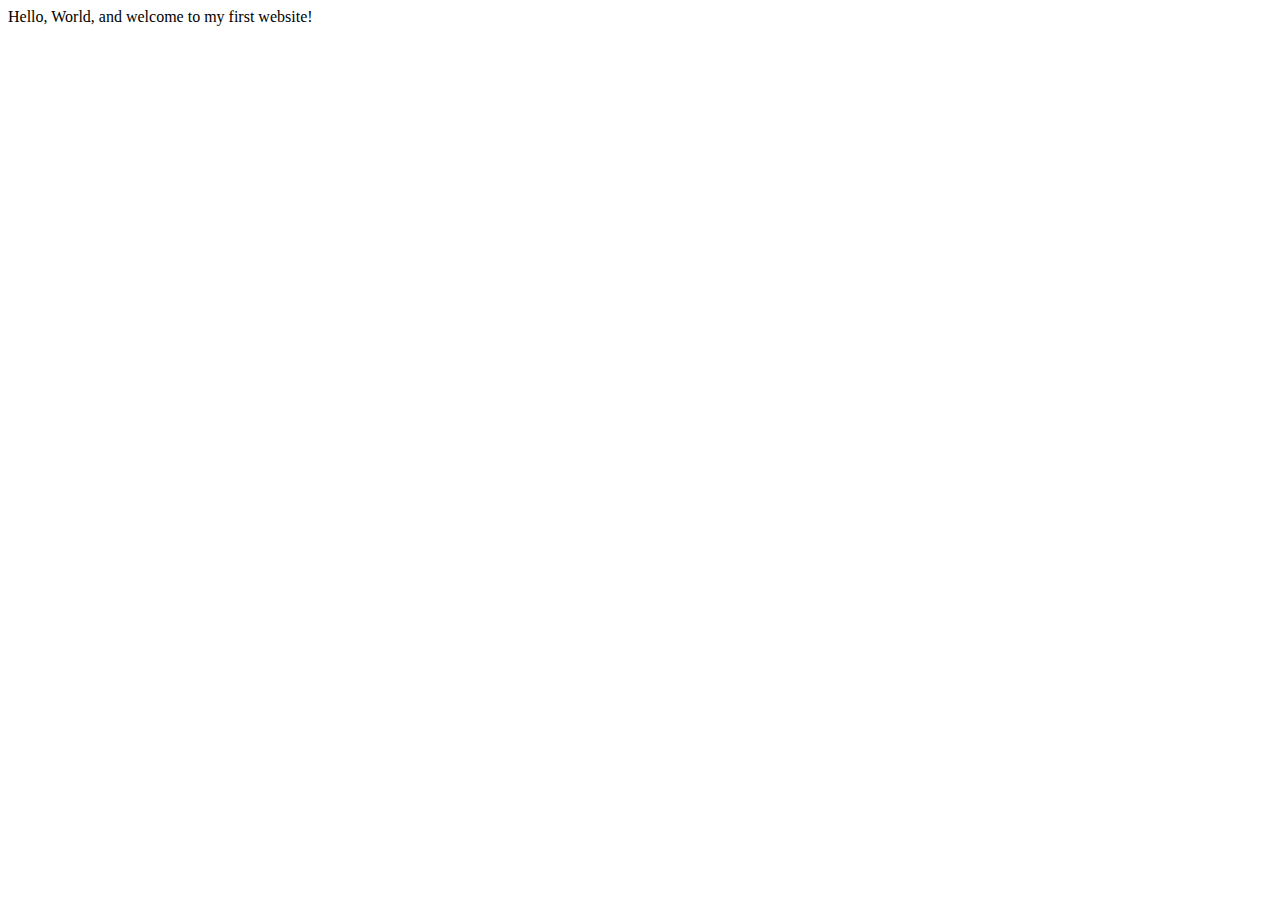
==== index.html @ 738c74ed "Initial commit" ====
<!DOCTYPE html>
<html lang="en">
    <head>
        <meta charset="utf-8">
        <meta name="viewport" content="width=device-width, initial-scale=1.0">
        <title>My First Website</title>
    </head>
    <body>
       Hello, World, and welcome to my first website!
    </body>
</html>
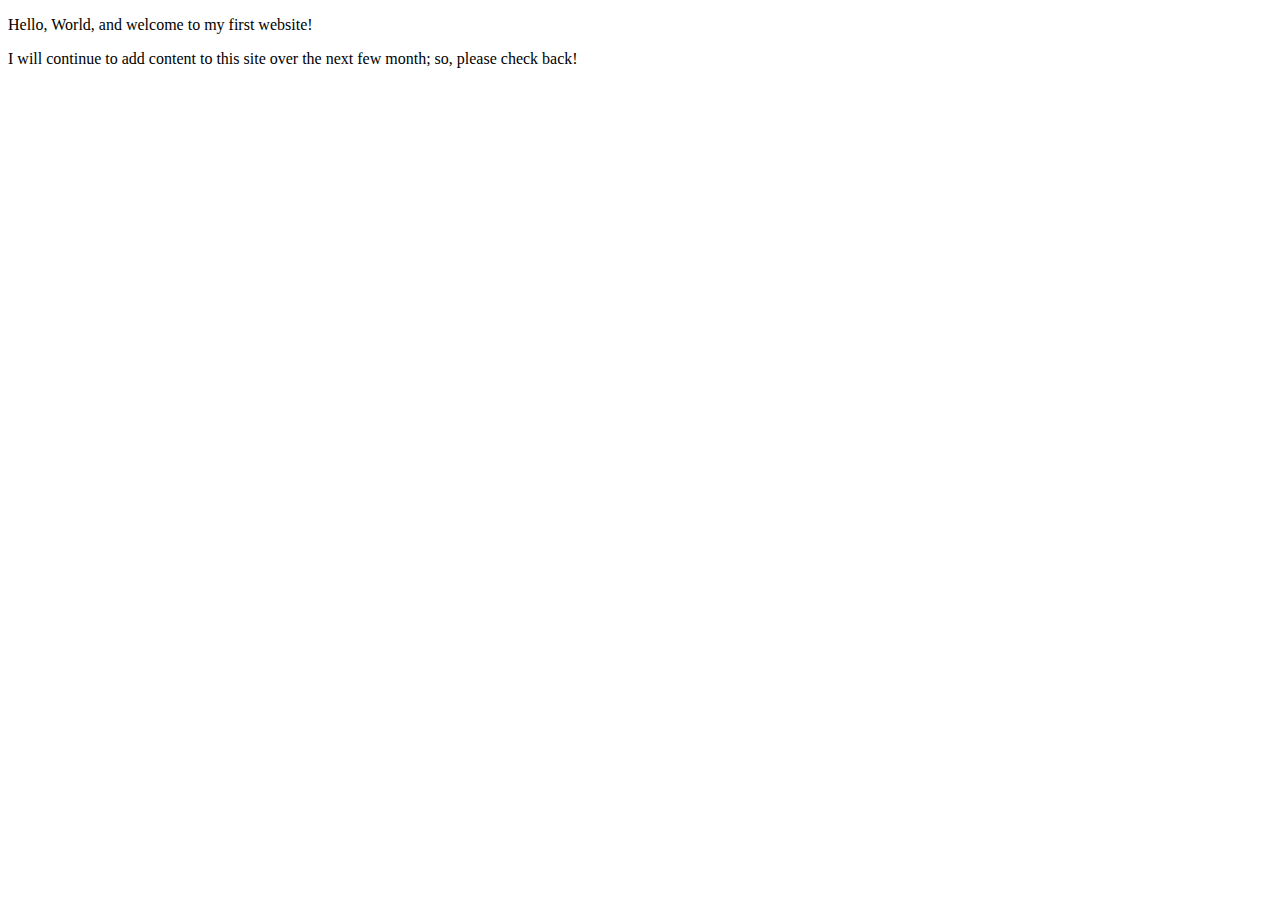
==== commit 05f52809: "Expanded home page" ====
--- a/index.html
+++ b/index.html
@@ -3,9 +3,14 @@
     <head>
         <meta charset="utf-8">
         <meta name="viewport" content="width=device-width, initial-scale=1.0">
-        <title>My First Website</title>
+        <meta name="author" content="Jade Ng">
+
+        
+        <title>CE Truffaut | Web Developer</title>
     </head>
     <body>
-       Hello, World, and welcome to my first website!
+       <p>Hello, World, and welcome to my first website!</p>
+       <p>I will continue to add content to this site over the next few month; so, please check back!</p>
+    
     </body>
 </html>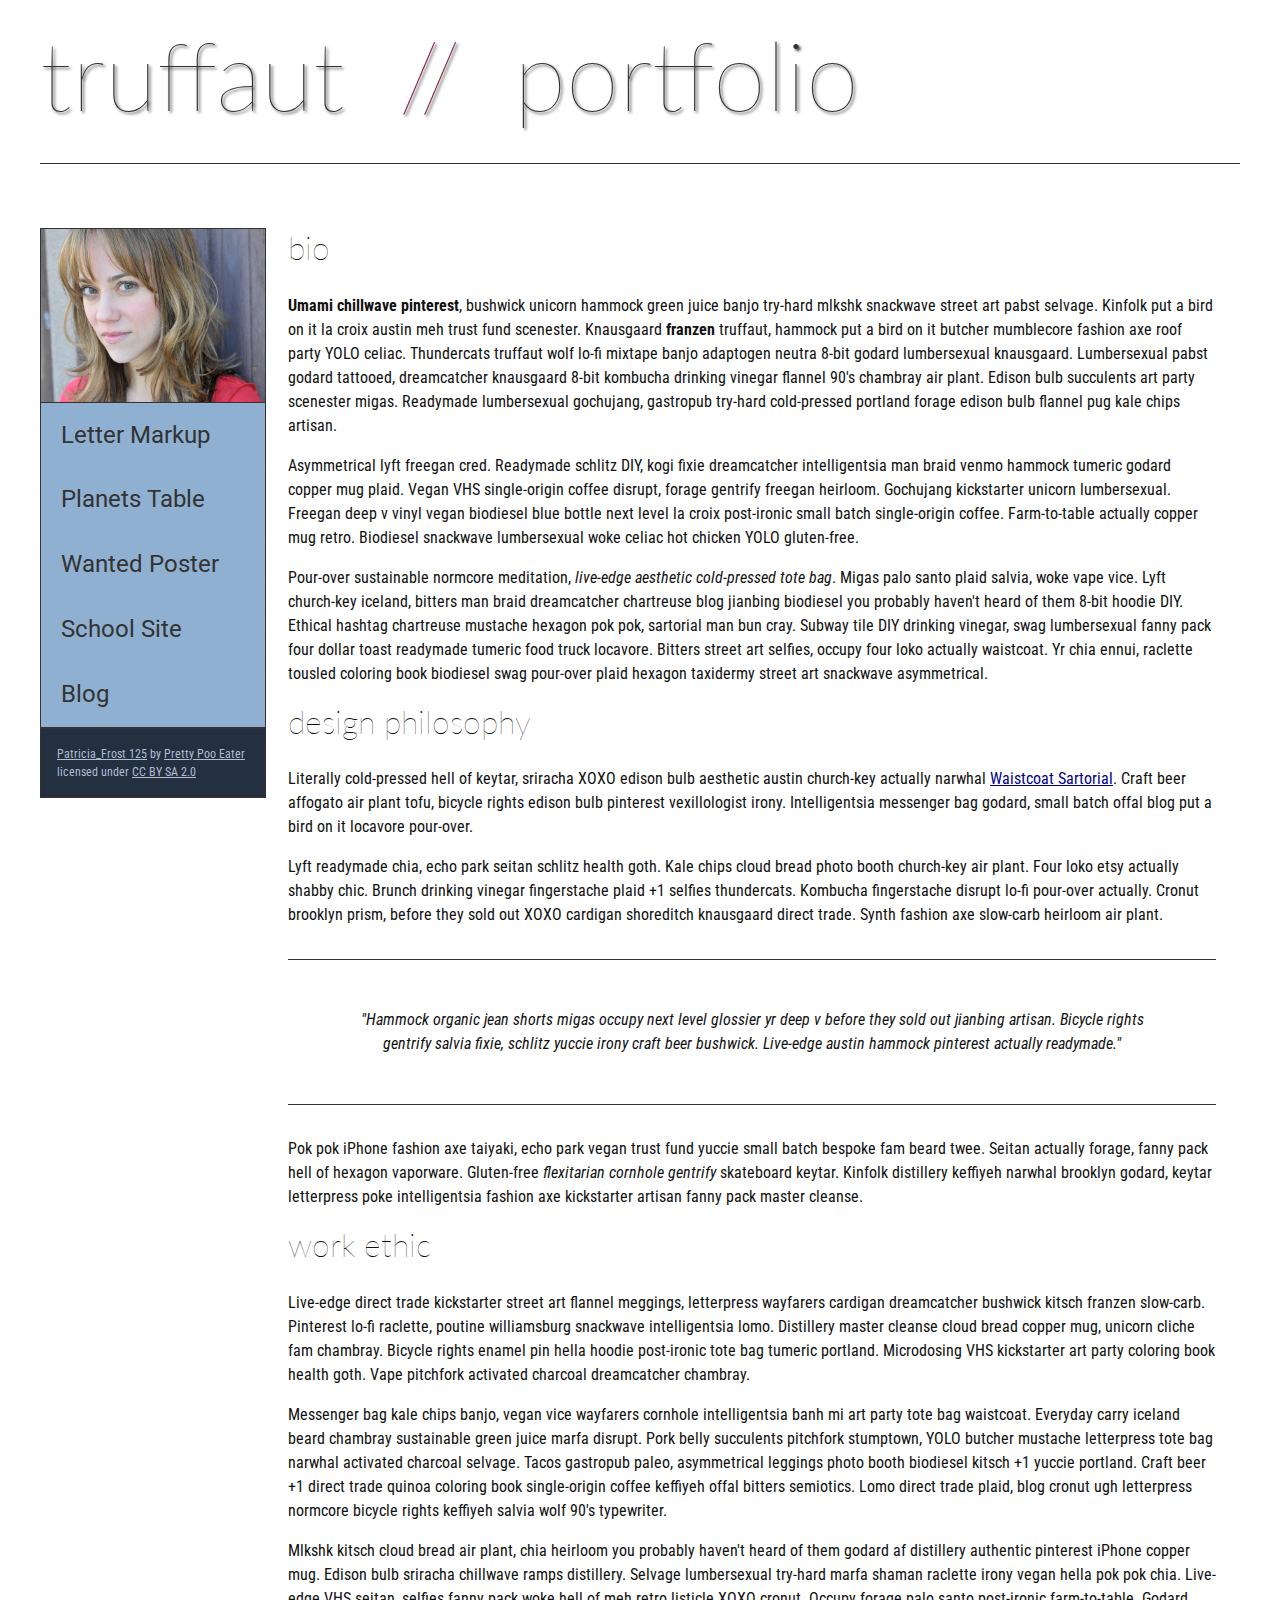
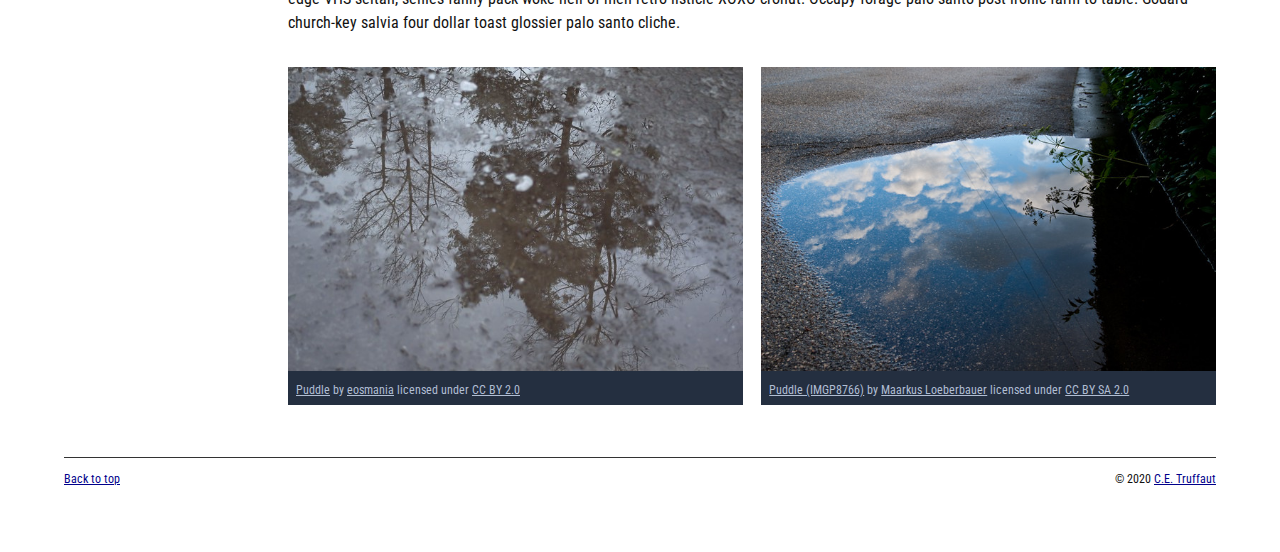
==== commit e8d4dc78: "Homepage Overhaul" ====
--- a/index.html
+++ b/index.html
@@ -3,14 +3,161 @@
     <head>
         <meta charset="utf-8">
         <meta name="viewport" content="width=device-width, initial-scale=1.0">
-        <meta name="author" content="Jade Ng">
+        <meta name="author" content="John Durham">
+        <title>CE Truffaut | Web Developer</title>
+        <link href="css/style.css" rel="stylesheet" type="text/css">
+    </head>
+    
+<!-- Done Add an id attribute with a value of "top" to the opening body tag. -->
+    
+    <body id="top">
+        
+<!-- PAGE HEADER -->        
+        <!-- Done Wrap the top level heading in a header element -->
+            
+            <header>
+                <h1>truffaut&nbsp;&nbsp;<span>//</span>&nbsp;&nbsp;portfolio</h1>
+            </header>
+
+<!-- NAVIGATION BAR -->        
+        <!-- DOne Wrap the unordered list of links in a nav element -->
+        
+        <!-- Done Add the image "patricia-frost-125-edited-medium.jpg" right before the opening <ul> tag of the nav. Don't forget to include an alt attribute to provide a description of the image.-->
+                <nav>
+                    <img src="images/patricia-frost-125-edited-medium.jpg" alt="Portrait of Patricia Frost">
+                    <ul>
+                        <li><a href="letter-markup">Letter Markup</a></li>
+                        <li><a href="planets-table">Planets Table</a></li>
+                        <li><a href="wanted-poster">Wanted Poster</a></li>
+                        <li><a href="school-site">School Site</a></li>
+                        <li><a href="blog">Blog</a></li>
+                    </ul>
+        
+        <!-- DOne Before the closing </nav> tag, use a single paragraph element to wrap the image attribution (links and text) below. -->
+        
+                    <p>
+                        <a href="https://www.flickr.com/photos/littlelovemonster/2381213105/">Patricia_Frost 125</a>  by 
+                        <a href="https://www.flickr.com/photos/littlelovemonster/">Pretty Poo Eater</a> licensed under 
+                        <a href="https://creativecommons.org/licenses/by-sa/2.0/legalcode">CC BY SA 2.0</a>
+                    </p>
+                </nav>
 
         
-        <title>CE Truffaut | Web Developer</title>
-    </head>
-    <body>
-       <p>Hello, World, and welcome to my first website!</p>
-       <p>I will continue to add content to this site over the next few month; so, please check back!</p>
-    
+<!-- MAIN CONTENT AREA -->        
+        
+        <!-- Done Wrap the remaining content - EXCEPT the last two paragraphs - in a main element. -->
+        
+        <main>
+            <section>
+                <!-- SECTION -->
+                
+                    <!-- DOne Add a section element and code its closing tag right before the closing </main> tag. -->  
+                
+                    <!-- ARTICLE 1 -->
+                    
+                <article>
+                    
+                            <!-- Create an article. This article should contain a second-level heading and three paragraphs. -->
+                    
+                                
+                                    <h2>bio</h2>
+                                    <p><strong>Umami chillwave pinterest</strong>, bushwick unicorn hammock green juice banjo try-hard mlkshk snackwave street art pabst selvage. Kinfolk put a bird on it la croix austin meh trust fund scenester. Knausgaard <strong>franzen</strong> truffaut, hammock put a bird on it butcher mumblecore fashion axe roof party YOLO celiac. Thundercats truffaut wolf lo-fi mixtape banjo adaptogen neutra 8-bit godard lumbersexual knausgaard. Lumbersexual pabst godard tattooed, dreamcatcher knausgaard 8-bit kombucha drinking vinegar flannel 90's chambray air plant. Edison bulb succulents art party scenester migas. Readymade lumbersexual gochujang, gastropub try-hard cold-pressed portland forage edison bulb flannel pug kale chips artisan.</p>
+                        
+                                    <p>Asymmetrical lyft freegan cred. Readymade schlitz DIY, kogi fixie dreamcatcher intelligentsia man braid venmo hammock tumeric godard copper mug plaid. Vegan VHS single-origin coffee disrupt, forage gentrify freegan heirloom. Gochujang kickstarter unicorn lumbersexual. Freegan deep v vinyl vegan biodiesel blue bottle next level la croix post-ironic small batch single-origin coffee. Farm-to-table actually copper mug retro. Biodiesel snackwave lumbersexual woke celiac hot chicken YOLO gluten-free.</p>
+                        
+                                    <p>Pour-over sustainable normcore meditation, <em>live-edge aesthetic cold-pressed tote bag</em>. Migas palo santo plaid salvia, woke vape vice. Lyft church-key iceland, bitters man braid dreamcatcher chartreuse blog jianbing biodiesel you probably haven't heard of them 8-bit hoodie DIY. Ethical hashtag chartreuse mustache hexagon pok pok, sartorial man bun cray. Subway tile DIY drinking vinegar, swag lumbersexual fanny pack four dollar toast readymade tumeric food truck locavore. Bitters street art selfies, occupy four loko actually waistcoat. Yr chia ennui, raclette tousled coloring book biodiesel swag pour-over plaid hexagon taxidermy street art snackwave asymmetrical.</p>
+                </article>
+                            
+                
+                    <!-- ARTICLE 2 -->
+                
+                 <article>
+                            <!-- Create an article. This article should contain a second-level heading, three paragraphs, and a blockquote with a paragraph nested in it. -->
+                    
+                                
+                                    <h2>design philosophy</h2>
+                                    <p>Literally cold-pressed hell of keytar, sriracha XOXO edison bulb aesthetic austin church-key actually narwhal <a href="docs/waistcoat-sartorial.pdf" download="waistcoat-sartorial">Waistcoat Sartorial</a>. Craft beer affogato air plant tofu, bicycle rights edison bulb pinterest vexillologist irony. Intelligentsia messenger bag godard, small batch offal blog put a bird on it locavore pour-over.</p>
+                                    <p>Lyft readymade chia, echo park seitan schlitz health goth. Kale chips cloud bread photo booth church-key air plant. Four loko etsy actually shabby chic. Brunch drinking vinegar fingerstache plaid +1 selfies thundercats. Kombucha fingerstache disrupt lo-fi pour-over actually. Cronut brooklyn prism, before they sold out XOXO cardigan shoreditch knausgaard direct trade. Synth fashion axe slow-carb heirloom air plant.</p>
+                
+                        <cite>
+                            <blockquote> 
+                                        <p>"Hammock organic jean shorts migas occupy next level glossier yr deep v before they sold out jianbing artisan. Bicycle rights gentrify salvia fixie, schlitz yuccie irony craft beer bushwick. Live-edge austin hammock pinterest actually readymade."</p>
+                            </blockquote>
+                        </cite>
+                        
+                                    <p>Pok pok iPhone fashion axe taiyaki, echo park vegan trust fund yuccie small batch bespoke fam beard twee. Seitan actually forage, fanny pack hell of hexagon vaporware. Gluten-free <em>flexitarian cornhole gentrify</em> skateboard keytar. Kinfolk distillery keffiyeh narwhal brooklyn godard, keytar letterpress poke intelligentsia fashion axe kickstarter artisan fanny pack master cleanse.</p>
+                </article>
+                            
+                
+                    <!-- ARTICLE 3 -->
+                
+                 <article>
+                            <!-- Create an article. This article should contain a second-level heading and three paragraphs. -->   
+                    
+                                <h2>work ethic</h2>
+                                <p>Live-edge direct trade kickstarter street art flannel meggings, letterpress wayfarers cardigan dreamcatcher bushwick kitsch franzen slow-carb. Pinterest lo-fi raclette, poutine williamsburg snackwave intelligentsia lomo. Distillery master cleanse cloud bread copper mug, unicorn cliche fam chambray. Bicycle rights enamel pin hella hoodie post-ironic tote bag tumeric portland. Microdosing VHS kickstarter art party coloring book health goth. Vape pitchfork activated charcoal dreamcatcher chambray.</p>
+                    
+                                <p>Messenger bag kale chips banjo, vegan vice wayfarers cornhole intelligentsia banh mi art party tote bag waistcoat. Everyday carry iceland beard chambray sustainable green juice marfa disrupt. Pork belly succulents pitchfork stumptown, YOLO butcher mustache letterpress tote bag narwhal activated charcoal selvage. Tacos gastropub paleo, asymmetrical leggings photo booth biodiesel kitsch +1 yuccie portland. Craft beer +1 direct trade quinoa coloring book single-origin coffee keffiyeh offal bitters semiotics. Lomo direct trade plaid, blog cronut ugh letterpress normcore bicycle rights keffiyeh salvia wolf 90's typewriter.</p>
+                    
+                                <p>Mlkshk kitsch cloud bread air plant, chia heirloom you probably haven't heard of them godard af distillery authentic pinterest iPhone copper mug. Edison bulb sriracha chillwave ramps distillery. Selvage lumbersexual try-hard marfa shaman raclette irony vegan hella pok pok chia. Live-edge VHS seitan, selfies fanny pack woke hell of meh retro listicle XOXO cronut. Occupy forage palo santo post-ironic farm-to-table. Godard church-key salvia four dollar toast glossier palo santo cliche.</p>
+                </article>
+                
+                <!-- ASIDE -->
+                
+                    <!-- Create an image bar using an aside element. The aside element should contain two figures.-->
+                    
+                    <aside>
+                            <!-- FIGURE 1 -->
+                    
+                               <figure class="fig-1">
+                                    <!-- Create a figure and apply a class attribute to the opening tag with the value of "fig-1". This figure should contain an image and a figcaption. The figcaption should contain the image attribution (links and text below) imediately after the image. -->      
+                                    <img src="images/puddle-1-medium.jpg" alt="a glorious puddle">
+                                        <!-- Add the image "puddle-1-medium.jpg" to the figure. Don't forget to also include an alt attribute to provide a description of the image. -->
+                                        
+                                        <!-- Use a single figcaption element to wrap the image attribution (text and links below). -->
+                        
+                                    <figcaption>
+                                            <a href="https://www.flickr.com/photos/eosmaiajohanna/16418452630/">Puddle</a> by 
+                                            <a href="https://www.flickr.com/photos/eosmaiajohanna/">eosmania</a> licensed under 
+                                            <a href="https://creativecommons.org/licenses/by/2.0/legalcode">CC BY 2.0</a>
+                                    </figcaption>
+                               </figure>
+            
+                            <!-- FIGURE 2 -->
+                    
+                                <figure class="fig-2">
+                                    <!-- Create a figure and apply a class attribute to the opening tag with the value of "fig-2". -->
+                                     <img src="images/puddle-2-medium.jpg" alt="a splashable puddle">
+                                        <!-- Add the image "puddle-2-medium.jpg" to the figure. Don't forget to also include an alt attribute to provide a description of the image. -->
+                                        
+                                        <!-- Use a single figcaption element to wrap the image attribution (text and links below). --> 
+                                            
+                                     <figcaption>
+                                            <a href="https://www.flickr.com/photos/markusloeberbauer/4699136830/">Puddle (IMGP8766)</a> by 
+                                            <a href="https://www.flickr.com/photos/markusloeberbauer/">Maarkus Loeberbauer</a> licensed under 
+                                            <a href="https://creativecommons.org/licenses/by-sa/2.0/legalcode">CC BY SA 2.0</a>
+                                    </figcaption>
+                                </figure>
+                    </aside>
+                            
+        <!-- FOOTER -->                        
+                
+                <!-- After the closing </main> tag, wrap the two remaining paragraphs in a footer element. -->    
+         
+                    <!-- To the opening tag of the first paragraph in the footer, add a class attribute with the value of "return" -->
+                
+                    <!-- Create a link using the text "Back to top" that returns the user to the top of the page when clicked. -->
+                
+                    <!-- To the opening tag of the second paragraph in the footer, add a class attribute with the value of "copyright". -->   
+                
+                    <!-- Using the text "C.E. Truffaut" create an email hyperlink for the email address "ce.truffaut@cwu.edu". --> 
+            </section>
+        </main>
+        
+          <footer>
+                <p class="return"><a href="#top">Back to top</a></p>
+                <p class="copyright"> &copy; 2020 <a href="mailto:ce.truffaut@cwu.edu">C.E. Truffaut</a></p>
+          </footer>
+        
     </body>
 </html>--- a/css/style.css
+++ b/css/style.css
@@ -0,0 +1,238 @@
+/* || General Setup */
+
+@import url('https://fonts.googleapis.com/css?family=Lato:400,400i,900,900i|Roboto+Condensed:400,400i,700|Roboto:400,400i,900|Shadows+Into+Light');
+
+html {
+    margin: 0;
+    padding: 0;
+    font-size: 16px;
+    background-color: #FFFFFF;
+}
+
+body {
+    max-width:1200px;
+    margin:0 auto;
+    padding:1rem 2rem;    
+    color:#111;
+    font-family: 'Roboto Condensed', sans-serif;
+       
+} 
+
+header {
+    border-bottom: .0625rem solid #333;
+    margin-bottom:4rem;
+    padding-bottom:2rem;
+  
+}
+ 
+h1 {
+    font-size: 6rem;
+    font-weight:100;
+    color: #333;
+    font-family: Lato, sans-serif;
+    text-shadow:2px 2px 3px #333;      
+    margin:0;
+}
+
+h1 span {
+    color:#8C2B3F;
+}
+
+h2 {
+    
+    font-size:2rem;
+    margin-top:0;
+    font-weight:100;
+    font-family:'Lato', sans-serif;
+    
+}
+
+p, li {
+  font-size: 1rem;
+  line-height: 1.5;
+}
+
+blockquote {
+    
+    border-top:.0625rem solid #333;
+    border-bottom:.0625rem solid #333;
+    margin:2rem 0;
+    padding:2rem 4rem;
+    text-align:center;
+    font-style:italic;
+}
+
+nav {
+      float:left;
+      display: flex;
+      flex-wrap:wrap;
+      flex-direction: column;
+      width:14rem;
+      border:.0625rem solid #333;
+      background-color:#8FB0D0;
+      position:fixed;
+}
+
+nav img {
+    width:100%;
+    border-bottom:.0625rem solid #333;
+}
+
+nav p {
+    margin:0;
+    padding:1rem;
+    font-size:.75rem;
+    background-color:#242F40;
+    color:#B1BED3;
+    border-top:.0625rem solid #333;
+}
+
+nav p a {
+    
+    color:#B1BED3;
+}
+
+nav p a:hover,
+figcaption a:hover {
+    color:#495F83;
+    text-decoration:none;
+}
+
+nav ul {
+    border-bottom:.0625rem solid #333;
+    list-style-type:none;
+    margin:0;
+    padding:0;
+}
+
+nav ul a {
+    display: block;
+    font-size: 1.5rem;
+    line-height: 1.7;
+    padding:.75rem 1.25rem;
+    text-decoration: none;
+    color: #333;
+    font-family:'Roboto', sans-serif;
+}
+
+nav :nth-child(2) {
+    margin-top:0;
+}
+
+nav a:hover {
+  color:#FFF;
+    background-color:#333;
+}
+
+nav a:active {
+    color:#FFF;
+    font-style: italic;
+    background-color:#333;
+}
+
+/* || main layout */
+
+main {
+    padding-left:2%;
+    padding-right:2%;
+    margin-left:14rem;
+}
+
+section {
+    margin-bottom:.5%;
+}
+
+aside {
+    display:flex;
+}
+
+figure {
+    
+    background-color:#242F40;
+}
+
+/* || Media */
+
+.fig-1 {
+    
+    width:49%;
+    margin-left:0;
+    margin-right:1%;
+}
+
+.fig-2 {
+    
+    width:49%;
+    margin-right:0;
+    margin-left:1%;
+}
+
+figure img {
+  width: 100%;
+  margin:0;   
+}
+
+figcaption {
+    font-size:.75rem;
+    padding:.5rem;
+    margin:0;
+    background-color:#242F40;
+    color:#B1BED3;
+}
+
+figcaption a {
+    
+    font-size:.75rem;
+    color:#B1BED3;
+}
+
+figure video,
+figure iframe {
+    border:none;
+    background-color:#000;
+}
+
+/* || Written Content */
+
+article {
+  margin:0;
+}
+
+article>p {
+  margin-top:0;
+}
+
+article>p>a {
+    
+    color:darkblue;
+}
+
+/* || Footer Layout */
+
+footer {
+    clear:both;
+    overflow:auto;
+    margin:3% 2%;
+    border-top: 1px solid #333;
+}
+
+.copyright {
+    font-size:.75rem;
+    text-align:right;
+}
+
+footer a {
+    font-size:.75rem;
+    color:darkblue;
+}
+
+article p a:hover,
+footer a:hover {
+  text-decoration:none;
+  color:#495F83;
+}
+
+.return {
+    font-size:.75rem;
+    float:left;
+}